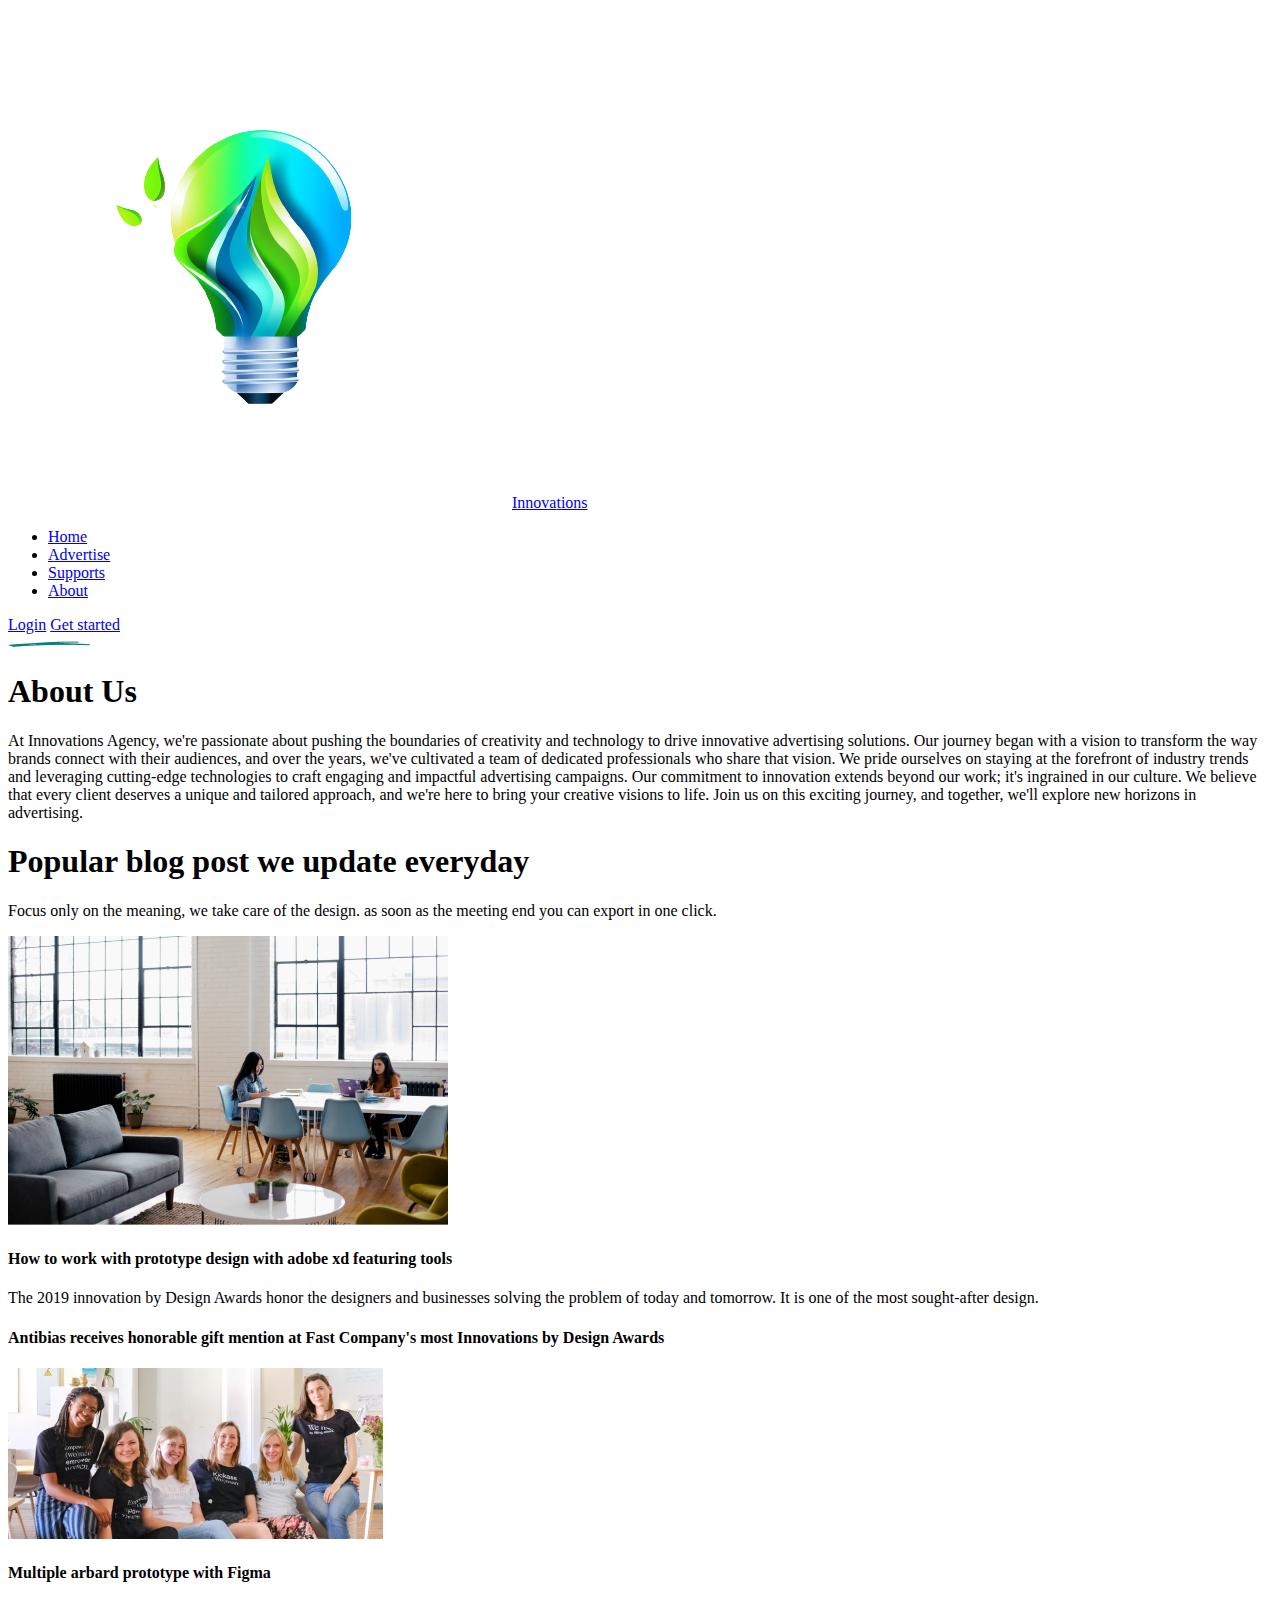
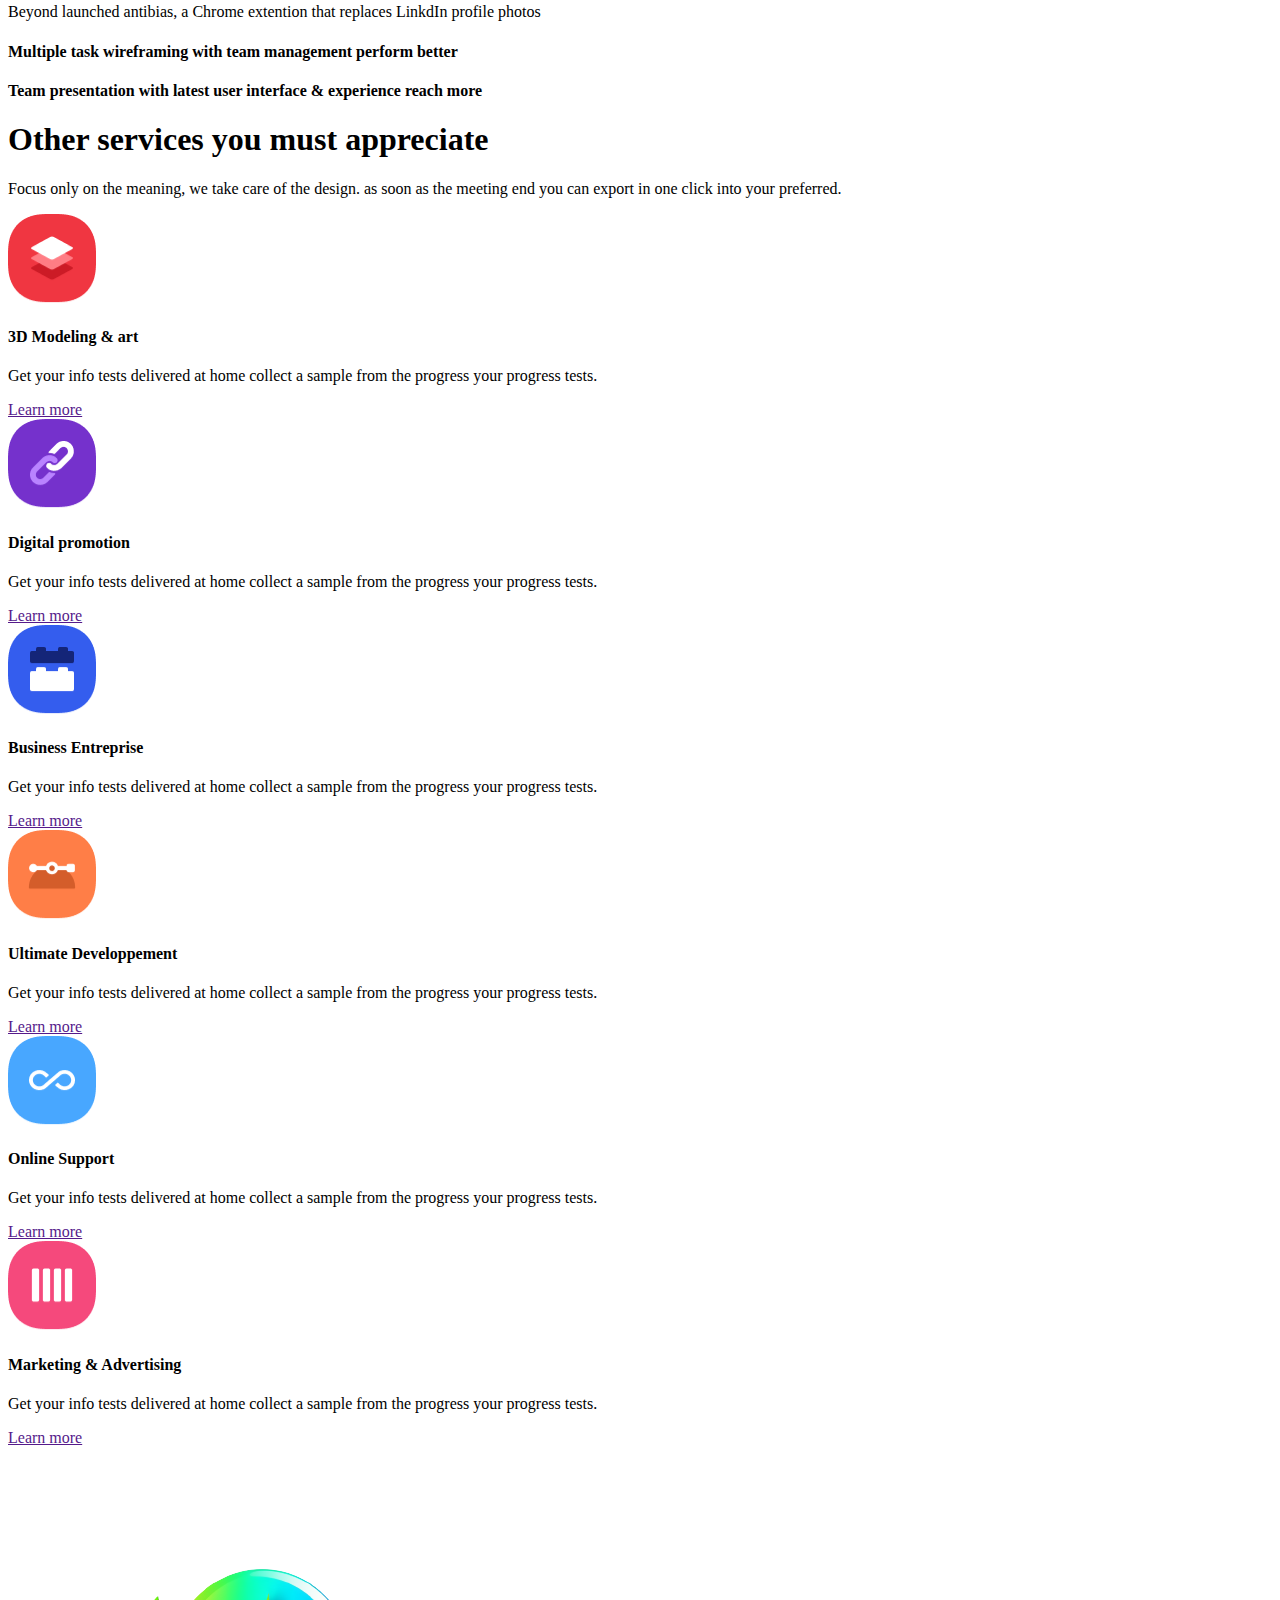
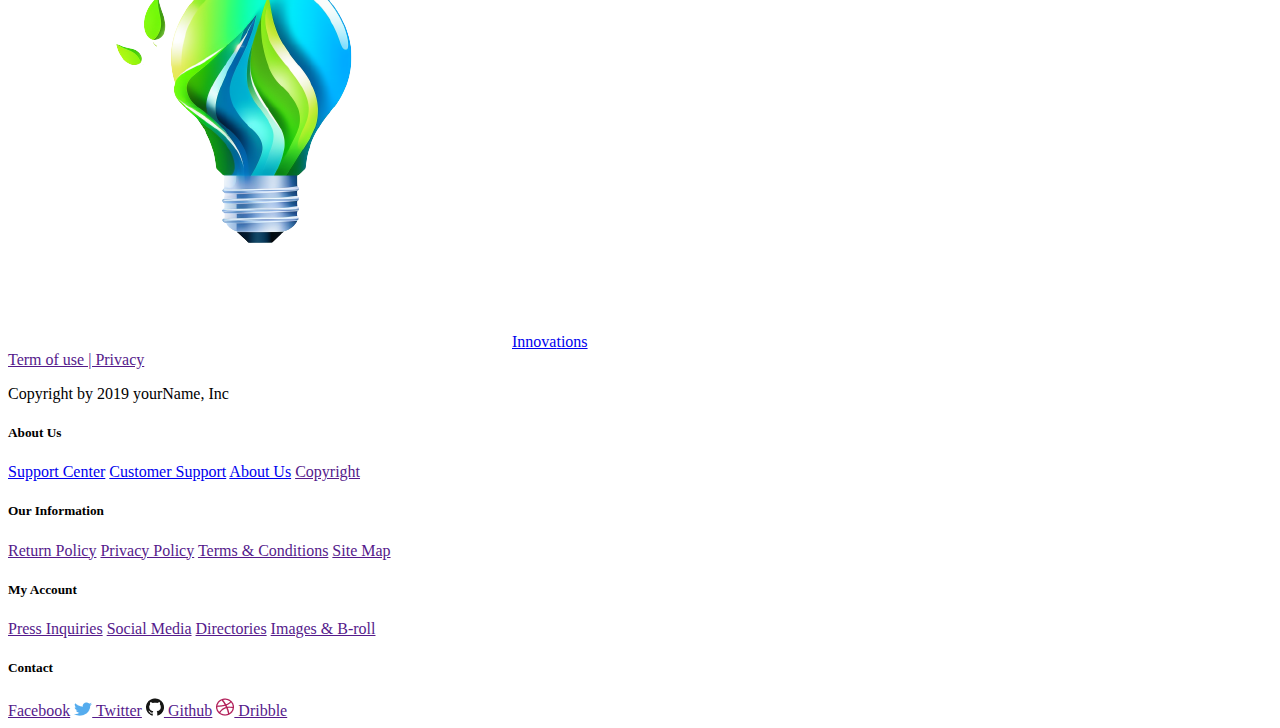
==== about.html @ 23d3bccb "sixth commit" ====
<!DOCTYPE html>
<html lang="en">

<head>
    <meta charset="UTF-8">
    <meta name="viewport" content="width=device-width, initial-scale=1.0">
    <title>About</title>
    <link rel="stylesheet" type="text/css" href="css/aboutstyle.css">
    <link rel="stylesheet" href="https://cdnjs.cloudflare.com/ajax/libs/font-awesome/6.4.2/css/all.min.css"
        integrity="sha512-z3gLpd7yknf1YoNbCzqRKc4qyor8gaKU1qmn+CShxbuBusANI9QpRohGBreCFkKxLhei6S9CQXFEbbKuqLg0DA=="
        crossorigin="anonymous" referrerpolicy="no-referrer">

</head>

<body>
	<!--header-->
	<header>
		<div class="navlinks">
		<div class="sideLinksL">
			<img src="/img/innovationslogo.png" alt="" class="logopic">
			<a href="landing-page.html" class="logo">In<span class="logostyle">nova</span>tions</a>
			<!--<div class="bx bx-menu" id="menu-icon"></div>-->
		</div>
		<div class="centredLinks">
			<nav>
				<ul class="navbar">
					<li><a href="landing-page.html">Home</a></li>
					<li><a href="advertise.html">Advertise</a></li>
					<li><a href="supports.html">Supports</a></li>
					<li><a href="about.html">About</a></li>
				</ul>
			</nav>
		</div>
		<div class="sideLinksR">
			<a id="login" href="#">Login</a>
			<a id="started" href="#">Get started</a>
		</div>
	    </div>
		<div class="underline"><img src="/img/underline.png" alt=""></div>
	</header>

    <!--about section-->
    <section class="about" id="about">
        <div class="about-container">
            <h1>About <span>Us</span></h1>
            <p>At Innovations Agency, we're passionate about pushing the boundaries of creativity and technology
                to drive innovative advertising solutions. Our journey began with a vision to transform
                the way brands connect with their audiences,
                and over the years, we've cultivated a team of dedicated professionals who share that vision.
                We pride ourselves on staying at the forefront of industry trends
                and leveraging cutting-edge technologies to craft engaging and impactful advertising campaigns.
                Our commitment to innovation extends beyond our work; it's ingrained in our culture. We believe that
                every client
                deserves a unique and tailored approach, and we're here to bring your creative visions to life.
                Join us on this exciting journey, and together, we'll explore new horizons in advertising.</p>
        </div>
    </section>

    <!--popular blogs section-->
    <section class="blogs" id="blogs">
        <div class="top-blogs-container">
            <h1>Popular blog post we update everyday</h1>
            <p>Focus only on the meaning, we take care of the design. as soon as the meeting end you can export in one
                click.</p>
        </div>
        <div class="bottom-blogs-container">
            <div class="leftcontainer">
                <img src="/img/leftpic.png" alt="">
                <h4>How to work with prototype design with adobe xd featuring tools</h4>
                <p>The 2019 innovation by Design Awards honor the designers and businesses solving the problem of today
                    and tomorrow.
                    It is one of the most sought-after design.</p>
            </div>
            <div class="middlecontainer">
                <h4 id="backcolor">Antibias receives honorable gift mention at Fast Company's most Innovations by Design
                    Awards</h4>
                <img src="/img/middlepic.png" alt="">
                <h4>Multiple arbard prototype with Figma</h4>
                <p>Beyond launched antibias, a Chrome extention that replaces LinkdIn profile photos</p>
            </div>
            <div class="rightcontainer">
                <div class="topblog">
                    <h4>Multiple task wireframing with team management perform better</h4>
                </div>
                <div class="bottomblog">
                    <h4>Team presentation with latest user interface & experience reach more</h4>
                </div>
            </div>
        </div>
    </section>

    <!--other services section-->
    <section class="services" id="services">
        <div class="top-service-container">
            <h1>Other services you must appreciate</h1>
            <p>Focus only on the meaning, we take care of the design. as soon as the meeting end you can export in one
                click into your preferred.</p>
        </div>
        <div class="bottom-service-container">
            <div class="topservices">
                <div class="leftservice">
                    <div><img src="/img/topleftpic.png" alt=""></div>
                    <div class="infoservice">
                    <h4>3D Modeling & art</h4>
                    <p>Get your info tests delivered at home collect a sample from the progress your progress tests.</p>
                    <a href="">Learn more</a>
                </div>
                </div>
                <div class="middleservice">
                    <div><img src="/img/topmiddlepic.png" alt=""></div>
                    <div class="infoservice">
                    <h4>Digital promotion</h4>
                    <p>Get your info tests delivered at home collect a sample from the progress your progress tests.</p>
                    <a href="">Learn more</a>
                </div>
                </div>
                <div class="rightservice">
                    <div><img src="/img/toprightpic.png" alt=""></div>
                    <div class="infoservice">
                    <h4>Business Entreprise</h4>
                    <p>Get your info tests delivered at home collect a sample from the progress your progress tests.</p>
                    <a href="">Learn more</a>
                </div>
                </div>
            </div>
            <div class="bottomservices">
                <div class="leftservice">
                    <div><img src="/img/bottomleftpic.png" alt=""></div>
                    <div class="infoservice">
                    <h4>Ultimate Developpement</h4>
                    <p>Get your info tests delivered at home collect a sample from the progress your progress tests.</p>
                    <a href="">Learn more</a>
                </div>
                </div>
                <div class="middleservice">
                    <div><img src="/img/bottomiddlepic.png" alt=""></div>
                    <div class="infoservice">
                    <h4>Online Support</h4>
                    <p>Get your info tests delivered at home collect a sample from the progress your progress tests.</p>
                    <a href="">Learn more</a>
                </div>
                </div>
                <div class="rightservice">
                    <div><img src="/img/bottomrightpic.png" alt=""></div>
                    <div class="infoservice">
                    <h4>Marketing & Advertising</h4>
                    <p>Get your info tests delivered at home collect a sample from the progress your progress tests.</p>
                    <a href="">Learn more</a>
                </div>
                </div>
            </div>
        </div>
    </section>

	<!--footer-->
	<section class="footer">
		<div class="footertext">
			<div class="section">
				<div class="footerlogo">
					<img src="/img/innovationslogo.png" alt="" class="logopic">
					<a href="#" class="logo">In<span class="logostyle">nova</span>tions</a>
				</div>
				<div class="logoinfo">
					<a href="">Term of use | Privacy</a>
					<p>Copyright by 2019 yourName, Inc</p>
				</div>
			</div>
			<div class="section">
				<div class="columnsection">
					<h5>About Us</h5>
					<a href="supports.html">Support Center</a>
					<a href="supports.html">Customer Support</a>
					<a href="about.html">About Us</a>
					<a href="">Copyright</a>
				</div>
			</div>
			<div class="section">
				<div class="columnsection">
					<h5>Our Information</h5>
					<a href="">Return Policy</a>
					<a href="">Privacy Policy</a>
					<a href="">Terms & Conditions</a>
					<a href="">Site Map</a>
				</div>
			</div>
			<div class="section">
				<div class="columnsection">
					<h5>My Account</h5>
					<a href="">Press Inquiries</a>
					<a href="">Social Media</a>
					<a href="">Directories</a>
					<a href="">Images & B-roll</a>
				</div>
			</div>
			
			<div class="section">
				<div class="columnsection">
					<h5>Contact</h5>
							<a href=""> <i class="fa-brands fa-facebook fa-lg medias" style="color: #3077f3;"></i> Facebook</a>
							<a href=""> <img class="medias"  src="/img/twitter.png" alt=""> Twitter</a>
							<a href=""> <img class="medias"  src="/img/github.png" alt=""> Github</a>
							<a href=""> <img class="medias" src="/img/dribble.png" alt=""> Dribble</a>
				</div>
			</div>
		</div>
	</section>

</body>

</html>
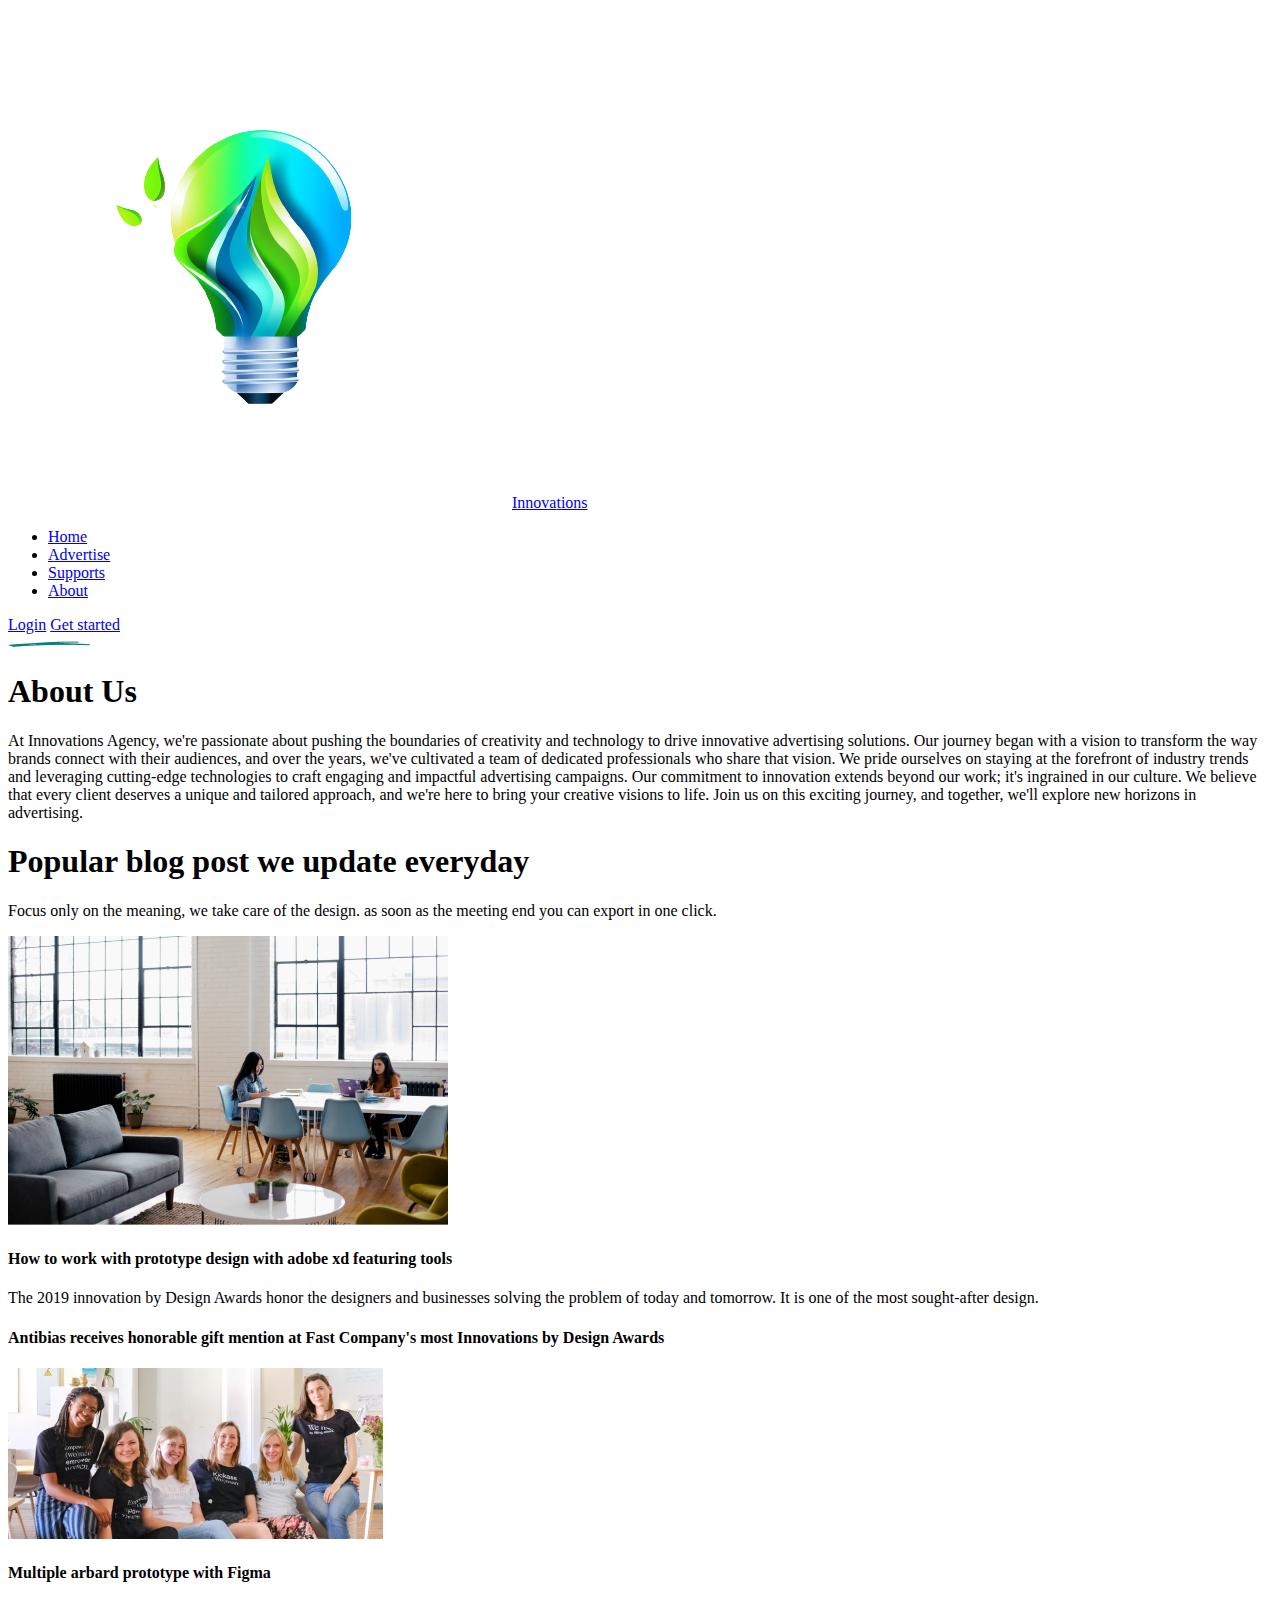
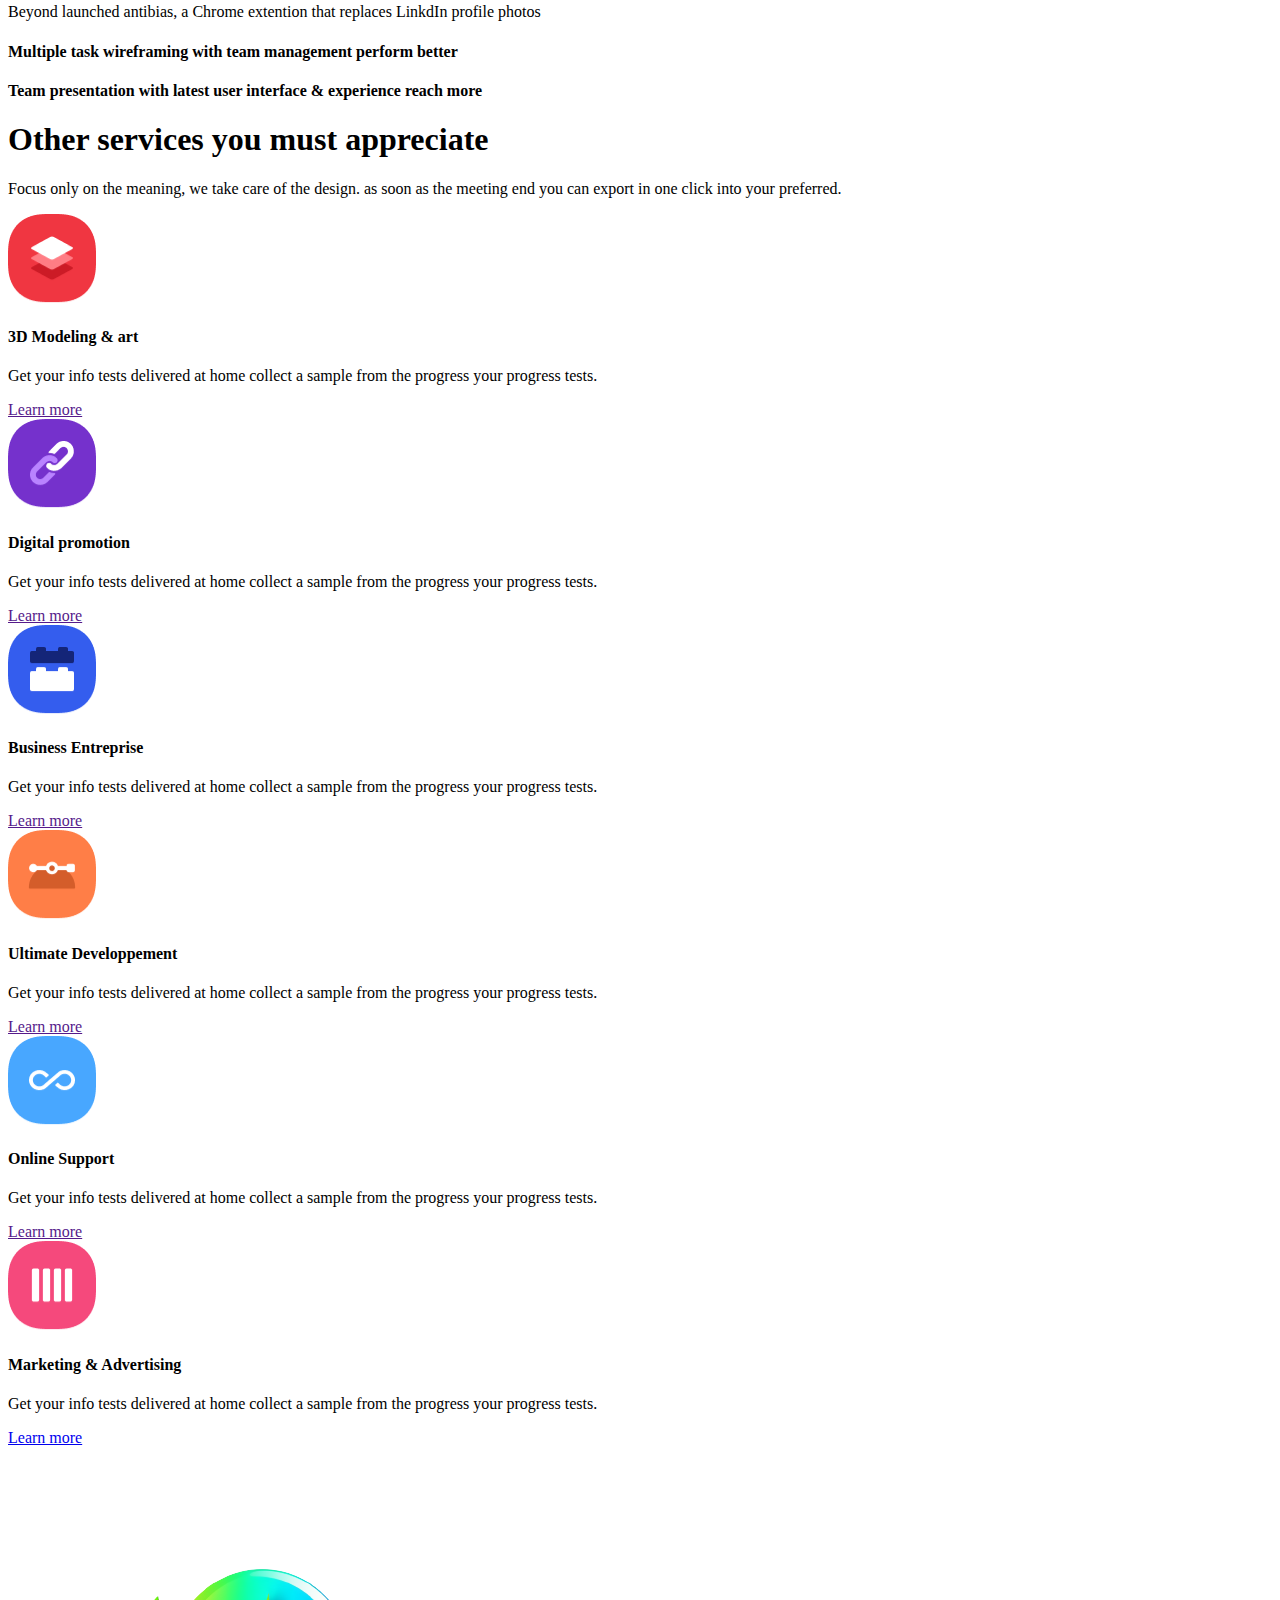
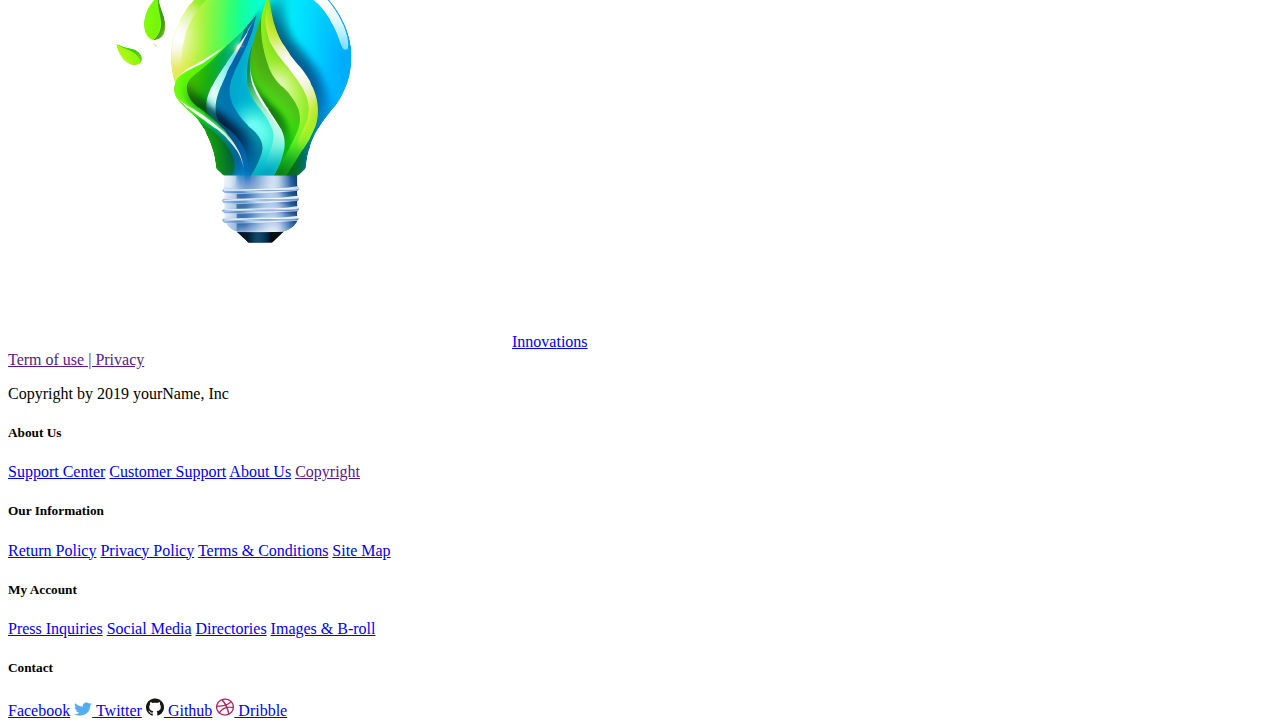
==== commit 8eb15eb8: "seventh commit" ====
--- a/about.html
+++ b/about.html
@@ -2,6 +2,7 @@
 <html lang="en">
 
 <head>
+    <meta name="description" content="brief 2 innovation">
     <meta charset="UTF-8">
     <meta name="viewport" content="width=device-width, initial-scale=1.0">
     <title>About</title>
@@ -24,7 +25,7 @@
 		<div class="centredLinks">
 			<nav>
 				<ul class="navbar">
-					<li><a href="landing-page.html">Home</a></li>
+					<li><a href="index.html">Home</a></li>
 					<li><a href="advertise.html">Advertise</a></li>
 					<li><a href="supports.html">Supports</a></li>
 					<li><a href="about.html">About</a></li>
@@ -145,7 +146,7 @@
                     <div class="infoservice">
                     <h4>Marketing & Advertising</h4>
                     <p>Get your info tests delivered at home collect a sample from the progress your progress tests.</p>
-                    <a href="">Learn more</a>
+                    <a href="#">Learn more</a>
                 </div>
                 </div>
             </div>
@@ -177,29 +178,29 @@
 			<div class="section">
 				<div class="columnsection">
 					<h5>Our Information</h5>
-					<a href="">Return Policy</a>
-					<a href="">Privacy Policy</a>
-					<a href="">Terms & Conditions</a>
-					<a href="">Site Map</a>
+					<a href="#">Return Policy</a>
+					<a href="#">Privacy Policy</a>
+					<a href="#">Terms & Conditions</a>
+					<a href="#">Site Map</a>
 				</div>
 			</div>
 			<div class="section">
 				<div class="columnsection">
 					<h5>My Account</h5>
-					<a href="">Press Inquiries</a>
-					<a href="">Social Media</a>
-					<a href="">Directories</a>
-					<a href="">Images & B-roll</a>
+					<a href="#">Press Inquiries</a>
+					<a href="#">Social Media</a>
+					<a href="#">Directories</a>
+					<a href="#">Images & B-roll</a>
 				</div>
 			</div>
 			
 			<div class="section">
 				<div class="columnsection">
 					<h5>Contact</h5>
-							<a href=""> <i class="fa-brands fa-facebook fa-lg medias" style="color: #3077f3;"></i> Facebook</a>
-							<a href=""> <img class="medias"  src="/img/twitter.png" alt=""> Twitter</a>
-							<a href=""> <img class="medias"  src="/img/github.png" alt=""> Github</a>
-							<a href=""> <img class="medias" src="/img/dribble.png" alt=""> Dribble</a>
+							<a href="#"> <i class="fa-brands fa-facebook fa-lg medias" style="color: #3077f3;"></i> Facebook</a>
+							<a href="#"> <img class="medias"  src="/img/twitter.png" alt=""> Twitter</a>
+							<a href="#"> <img class="medias"  src="/img/github.png" alt=""> Github</a>
+							<a href="#"> <img class="medias" src="/img/dribble.png" alt=""> Dribble</a>
 				</div>
 			</div>
 		</div>
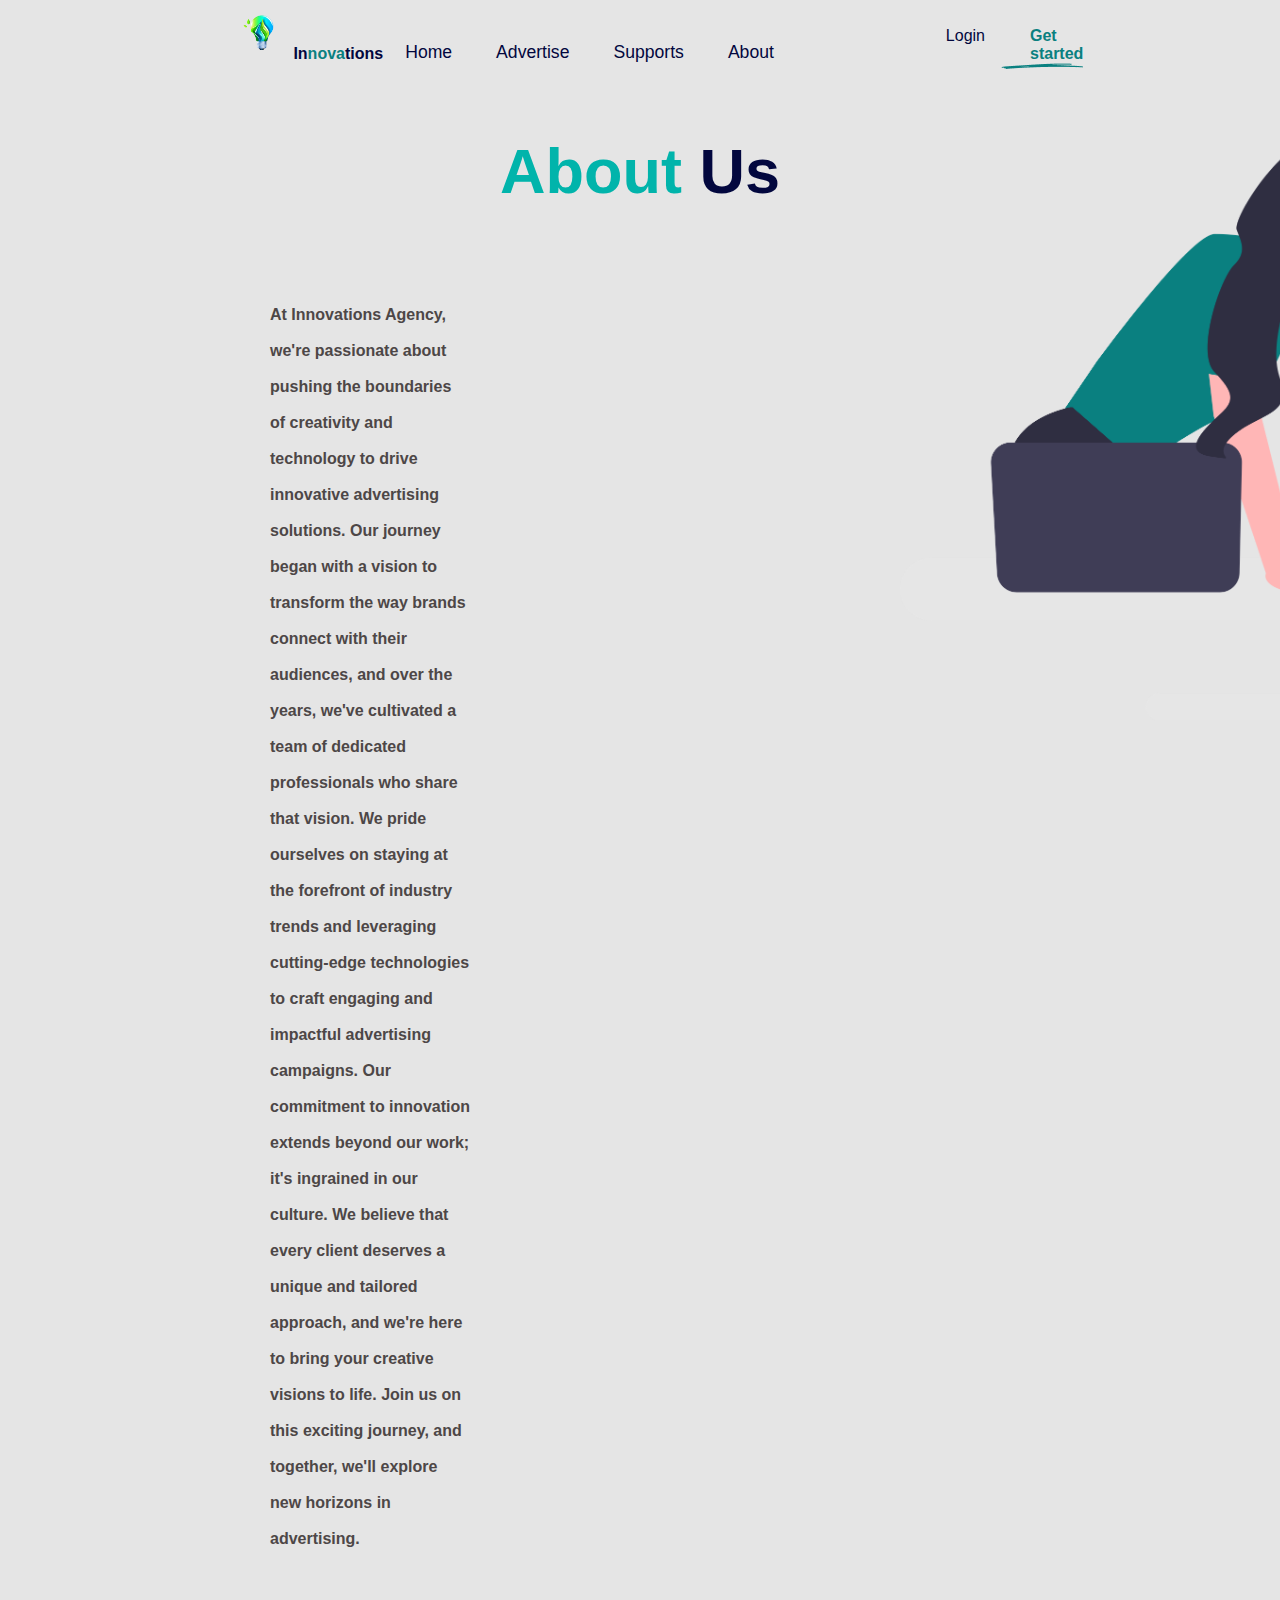
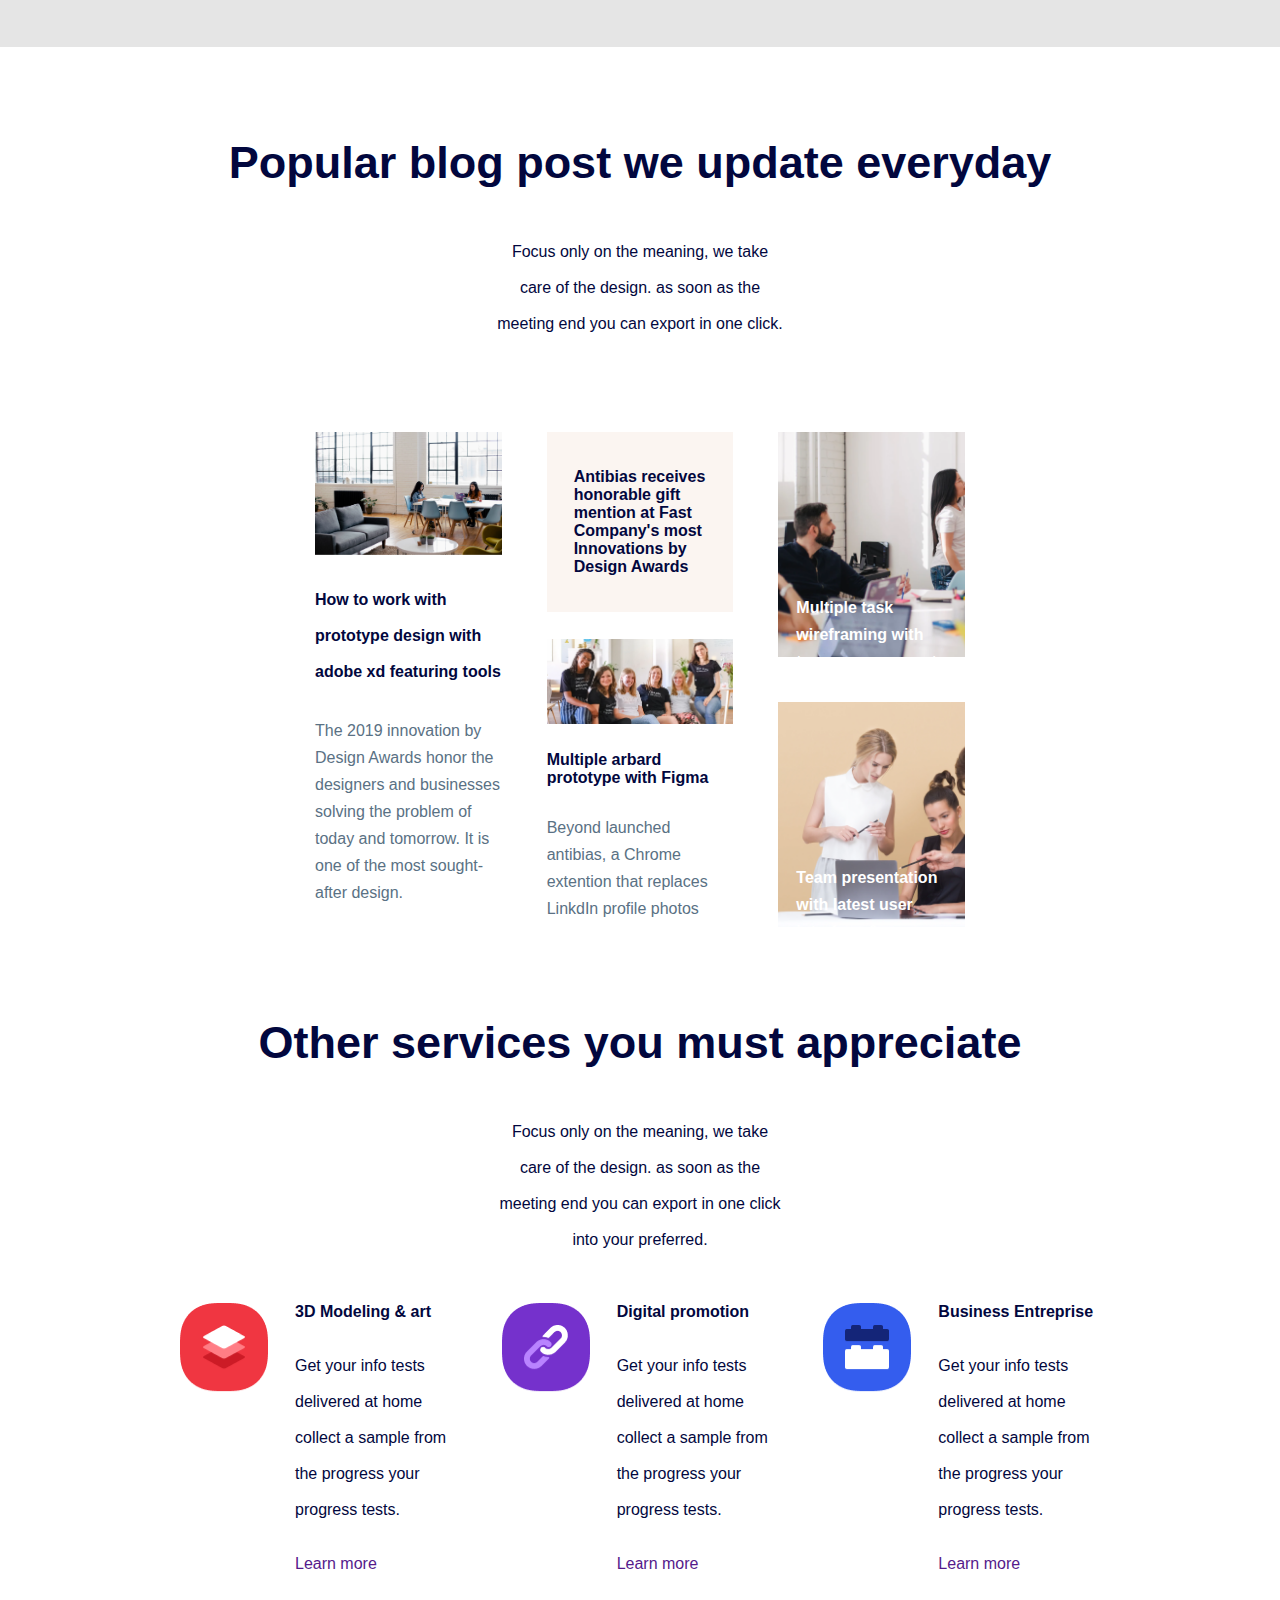
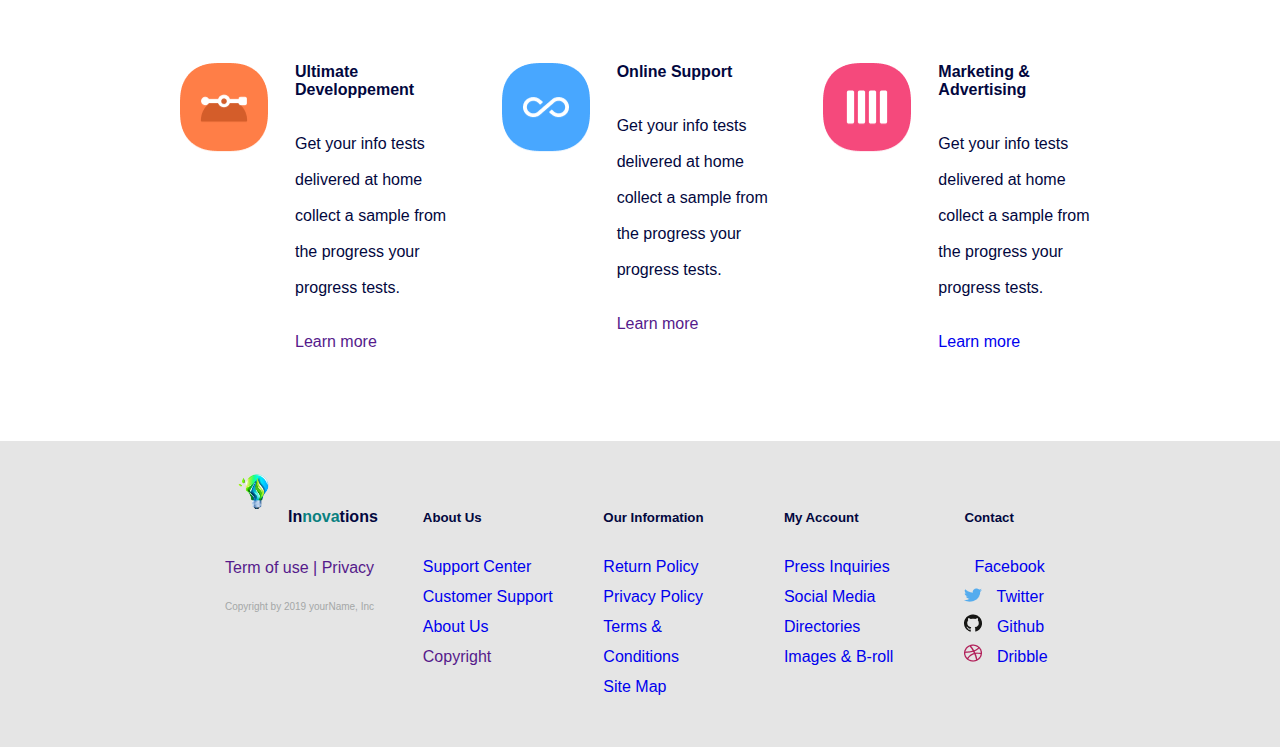
==== commit 6564c7e3: "final commit" ====
--- a/about.html
+++ b/about.html
@@ -6,7 +6,7 @@
     <meta charset="UTF-8">
     <meta name="viewport" content="width=device-width, initial-scale=1.0">
     <title>About</title>
-    <link rel="stylesheet" type="text/css" href="css/aboutstyle.css">
+    <link rel="stylesheet" type="text/css" href="./CSS/aboutstyle.css">
     <link rel="stylesheet" href="https://cdnjs.cloudflare.com/ajax/libs/font-awesome/6.4.2/css/all.min.css"
         integrity="sha512-z3gLpd7yknf1YoNbCzqRKc4qyor8gaKU1qmn+CShxbuBusANI9QpRohGBreCFkKxLhei6S9CQXFEbbKuqLg0DA=="
         crossorigin="anonymous" referrerpolicy="no-referrer">
@@ -18,7 +18,7 @@
 	<header>
 		<div class="navlinks">
 		<div class="sideLinksL">
-			<img src="/img/innovationslogo.png" alt="" class="logopic">
+			<img src="img/innovationslogo.png" alt="" class="logopic">
 			<a href="landing-page.html" class="logo">In<span class="logostyle">nova</span>tions</a>
 			<!--<div class="bx bx-menu" id="menu-icon"></div>-->
 		</div>
@@ -37,7 +37,7 @@
 			<a id="started" href="#">Get started</a>
 		</div>
 	    </div>
-		<div class="underline"><img src="/img/underline.png" alt=""></div>
+		<div class="underline"><img src="img/underline.png" alt=""></div>
 	</header>
 
     <!--about section-->
@@ -66,7 +66,7 @@
         </div>
         <div class="bottom-blogs-container">
             <div class="leftcontainer">
-                <img src="/img/leftpic.png" alt="">
+                <img src="img/leftpic.png" alt="">
                 <h4>How to work with prototype design with adobe xd featuring tools</h4>
                 <p>The 2019 innovation by Design Awards honor the designers and businesses solving the problem of today
                     and tomorrow.
@@ -75,7 +75,7 @@
             <div class="middlecontainer">
                 <h4 id="backcolor">Antibias receives honorable gift mention at Fast Company's most Innovations by Design
                     Awards</h4>
-                <img src="/img/middlepic.png" alt="">
+                <img src="img/middlepic.png" alt="">
                 <h4>Multiple arbard prototype with Figma</h4>
                 <p>Beyond launched antibias, a Chrome extention that replaces LinkdIn profile photos</p>
             </div>
@@ -100,7 +100,7 @@
         <div class="bottom-service-container">
             <div class="topservices">
                 <div class="leftservice">
-                    <div><img src="/img/topleftpic.png" alt=""></div>
+                    <div><img src="img/topleftpic.png" alt=""></div>
                     <div class="infoservice">
                     <h4>3D Modeling & art</h4>
                     <p>Get your info tests delivered at home collect a sample from the progress your progress tests.</p>
@@ -108,7 +108,7 @@
                 </div>
                 </div>
                 <div class="middleservice">
-                    <div><img src="/img/topmiddlepic.png" alt=""></div>
+                    <div><img src="img/topmiddlepic.png" alt=""></div>
                     <div class="infoservice">
                     <h4>Digital promotion</h4>
                     <p>Get your info tests delivered at home collect a sample from the progress your progress tests.</p>
@@ -116,7 +116,7 @@
                 </div>
                 </div>
                 <div class="rightservice">
-                    <div><img src="/img/toprightpic.png" alt=""></div>
+                    <div><img src="img/toprightpic.png" alt=""></div>
                     <div class="infoservice">
                     <h4>Business Entreprise</h4>
                     <p>Get your info tests delivered at home collect a sample from the progress your progress tests.</p>
@@ -126,7 +126,7 @@
             </div>
             <div class="bottomservices">
                 <div class="leftservice">
-                    <div><img src="/img/bottomleftpic.png" alt=""></div>
+                    <div><img src="img/bottomleftpic.png" alt=""></div>
                     <div class="infoservice">
                     <h4>Ultimate Developpement</h4>
                     <p>Get your info tests delivered at home collect a sample from the progress your progress tests.</p>
@@ -134,7 +134,7 @@
                 </div>
                 </div>
                 <div class="middleservice">
-                    <div><img src="/img/bottomiddlepic.png" alt=""></div>
+                    <div><img src="img/bottomiddlepic.png" alt=""></div>
                     <div class="infoservice">
                     <h4>Online Support</h4>
                     <p>Get your info tests delivered at home collect a sample from the progress your progress tests.</p>
@@ -142,7 +142,7 @@
                 </div>
                 </div>
                 <div class="rightservice">
-                    <div><img src="/img/bottomrightpic.png" alt=""></div>
+                    <div><img src="img/bottomrightpic.png" alt=""></div>
                     <div class="infoservice">
                     <h4>Marketing & Advertising</h4>
                     <p>Get your info tests delivered at home collect a sample from the progress your progress tests.</p>
@@ -158,7 +158,7 @@
 		<div class="footertext">
 			<div class="section">
 				<div class="footerlogo">
-					<img src="/img/innovationslogo.png" alt="" class="logopic">
+					<img src="img/innovationslogo.png" alt="" class="logopic">
 					<a href="#" class="logo">In<span class="logostyle">nova</span>tions</a>
 				</div>
 				<div class="logoinfo">
@@ -198,9 +198,9 @@
 				<div class="columnsection">
 					<h5>Contact</h5>
 							<a href="#"> <i class="fa-brands fa-facebook fa-lg medias" style="color: #3077f3;"></i> Facebook</a>
-							<a href="#"> <img class="medias"  src="/img/twitter.png" alt=""> Twitter</a>
-							<a href="#"> <img class="medias"  src="/img/github.png" alt=""> Github</a>
-							<a href="#"> <img class="medias" src="/img/dribble.png" alt=""> Dribble</a>
+							<a href="#"> <img class="medias"  src="img/twitter.png" alt=""> Twitter</a>
+							<a href="#"> <img class="medias"  src="img/github.png" alt=""> Github</a>
+							<a href="#"> <img class="medias" src="img/dribble.png" alt=""> Dribble</a>
 				</div>
 			</div>
 		</div>
--- a/CSS/aboutstyle.css
+++ b/CSS/aboutstyle.css
@@ -0,0 +1,331 @@
+*{
+	padding: 0;
+	margin: 0;
+	box-sizing: border-box;
+	font-family: 'Poppins', sans-serif ;
+	text-decoration: none;
+	list-style: none;
+	scroll-behavior: smooth;
+}
+:root{
+	--bg-color: #e5e5e5;
+	--text-color: #02073E;
+	--second-color: #5a7184;
+	--main-color: #6e54fa;
+	--big-font: 6rem;
+	--h2-font: 3rem;
+	--p-font: 1.1rem;
+}
+body{
+	background: var(--bg-color);
+	color: var(--text-color);
+}
+
+header{
+	position: fixed;
+	top: 0;
+	right: 0;
+	width: 100%;
+	z-index: 1000;
+	/*display: flex;
+	align-items: center;
+	justify-content: space-between;*/
+	display: flex;
+	flex-direction: column;
+	justify-content: flex-end;
+	padding: 0px 18%;
+	transition: ease .40s;
+	flex-wrap: wrap;
+	background-color: var(--bg-color);
+}
+.navlinks{
+	display: flex;
+	justify-content: space-between;
+	align-items: end;
+}
+.underline{
+	display: flex;
+    justify-content: end;
+	padding-bottom: 3vh;
+}
+
+#login{
+    color:  var(--text-color);
+}
+
+.navbar{
+	display: flex;
+}
+
+.navbar a{
+	color:  var(--text-color);
+	font-size: var(--p-font);
+	font-weight: 500;
+	padding: 10px 22px;
+	border-radius: 4px;
+	transition: ease .40s;
+}
+#login{
+    color:  var(--text-color);
+}
+#started{
+	font-weight: bold;
+	color: #0A8080;
+}
+
+.navbar a:hover{
+	background: var(--bg-color);
+	color: var(--text-color);
+	box-shadow: 5px 10px 30px rgb(85 85 85 / 20%);
+	border-radius: 4px;
+}
+
+.sideLinksR{
+    display: flex;
+	gap: 5vh;
+}
+
+.centredLinks{
+	padding-right: 150px;
+}
+
+.about-container{
+	background-image: url('../img/aboutbckg.png.png');
+	background-size: contain;
+	background-repeat: no-repeat;
+	background-position: 100vh 15vh;
+	padding-top: 15vh;
+	padding-bottom: 10vh;
+}
+.about-container h1{
+	font-weight: bold;
+	font-size: 7vh;
+	color: #01B4AB;
+	padding-bottom: 10vh;
+	text-align: center;
+}
+span{
+	color: var(--text-color);
+}
+.about-container p{
+	font-weight: bold;
+	padding-left: 55vh;
+	padding-right: 55vh;
+	line-height: 4vh;
+	text-align: left;
+	color: rgb(77, 71, 71);
+	padding-right: 90vh;
+	padding-left: 30vh;
+}
+.blogs{
+	padding-top: 10vh;
+	background-color: white;
+	padding-bottom: 10vh;
+	display: flex;
+	flex-direction: column;
+	align-items: center;
+}
+.top-blogs-container{
+	display: flex;
+	flex-direction: column;
+	align-items: center;
+	padding-bottom: 10vh;
+}
+.top-blogs-container h1{
+	padding-bottom: 5vh;
+	font-size: 5vh;
+}
+.top-blogs-container p{
+	padding-left: 55vh;
+	padding-right: 55vh;
+	text-align: center;
+	line-height: 4vh;
+}
+.topblog{
+	background-image: url('../img/rightopic.png');
+	background-repeat: no-repeat;
+	background-size: cover;
+	height: 25vh;
+}
+.topblog h4{
+	color: white;
+	padding-top: 18vh;
+	padding-left: 2vh;
+	padding-right: 2vh;
+	line-height: 3vh;
+}
+.bottomblog{
+	background-image: url('../img/rightbottompic.png');
+	background-size:cover;
+	background-repeat: no-repeat;
+	height: 25vh;
+}
+.bottomblog h4{
+	color: white;
+	padding-top: 18vh;
+	padding-left: 2vh;
+	padding-right: 2vh;
+	line-height: 3vh;
+}
+.bottom-blogs-container{
+	display: flex;
+	align-items: flex-start;
+	padding-left: 35vh;
+	padding-right: 35vh;
+	gap: 5vh;
+}
+.leftcontainer{
+	width: 30%;
+	display: flex;
+	flex-direction: column;
+	align-items: center;
+	gap: 3vh;
+}
+.leftcontainer h4{
+	line-height: 4vh;
+}
+.leftcontainer p{
+	line-height: 3vh;
+	color: #5a7184;
+}
+.leftcontainer img{
+	width: 100%;
+}
+.middlecontainer{
+	width: 30%;
+	display: flex;
+	flex-direction: column;
+	align-items: center;
+	gap: 3vh;
+}
+#backcolor{
+	background-color: #FBF5F1;
+	padding: 4vh 3vh;
+}
+.middlecontainer p{
+	line-height: 3vh;
+	color: #5a7184;
+}
+.middlecontainer img{
+	width: 100%;
+}
+.rightcontainer{
+	width: 30%;
+	height: 100%;
+	display: flex;
+	flex-direction: column;
+	gap: 5vh;
+}
+.services{
+	background-color: white;
+	padding-bottom: 10vh;
+}
+.top-service-container{
+	display: flex;
+	flex-direction: column;
+	align-items: center;
+	padding-bottom: 5vh;
+}
+.top-service-container h1{
+	padding-bottom: 5vh;
+	font-size: 5vh;
+}
+.top-service-container p{
+	padding-left: 55vh;
+	padding-right: 55vh;
+	text-align: center;
+	line-height: 4vh;
+}
+.topservices{
+	display: flex;
+	gap: 5vh;
+}
+.bottomservices{
+	display: flex;
+	gap: 5vh;
+}
+
+.bottom-service-container{
+	padding-left: 20vh;
+	padding-right: 20vh;
+	display: flex;
+	flex-direction: column;
+	gap: 10vh;
+
+}
+
+.leftservice{
+	display: flex;
+	gap: 3vh;
+}
+.middleservice{
+	display: flex;
+	gap: 3vh;
+}
+.rightservice{
+	display: flex;
+	gap: 3vh;
+}
+.infoservice h4{
+    padding-bottom: 3vh;
+}
+.infoservice p{
+	line-height: 4vh;
+    padding-bottom: 3vh;
+}
+
+.section{
+	width: 30vh;
+}
+
+.footertext{
+	display: flex;
+	justify-content: center;
+	gap: 5vh;
+	padding-left: 25vh;
+	padding-right: 20vh;
+	align-items: baseline;
+	padding-top: 2vh;
+	padding-bottom: 5vh;
+}
+.columnsection{
+	display: flex;
+	flex-direction: column;
+}
+.columnsection a{
+	line-height: 30px;
+}
+.columnsection h5{
+	padding-bottom: 3vh;
+}
+
+.medias{
+	padding-right: 10px;
+}
+.sideLinksL{
+	display: flex;
+	align-items: flex-end;
+}
+.logopic{
+	height: 7vh;
+}
+.logo{
+	font-weight: bold;
+	color: var(--text-color);
+}
+.logostyle{
+	color: #0A8080;
+}
+.footerlogo{
+	display: flex;
+	align-items: baseline;
+	padding-bottom: 3vh;
+}
+.logoinfo a{
+	line-height: 30px;
+}
+.logoinfo p{
+	color: rgb(164, 167, 167);
+	font-size: 10px;
+	padding-top: 2vh;
+}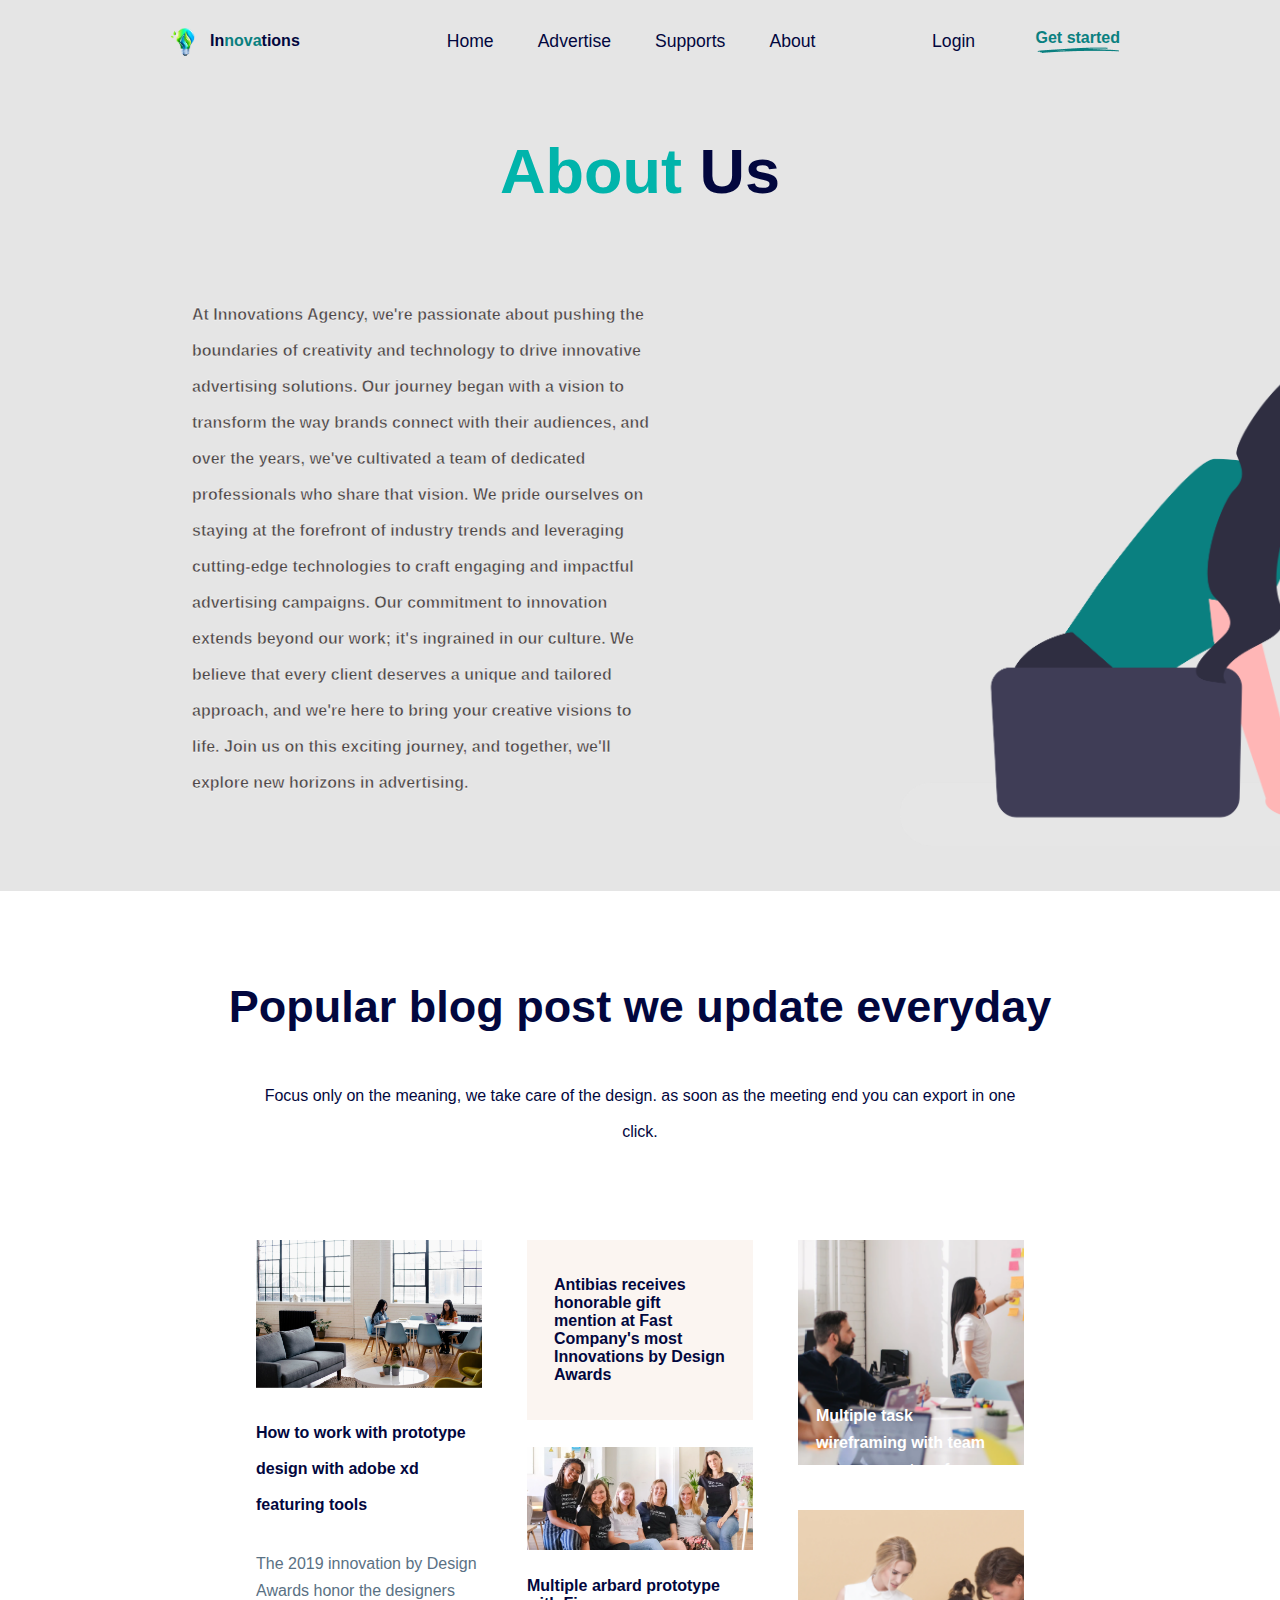
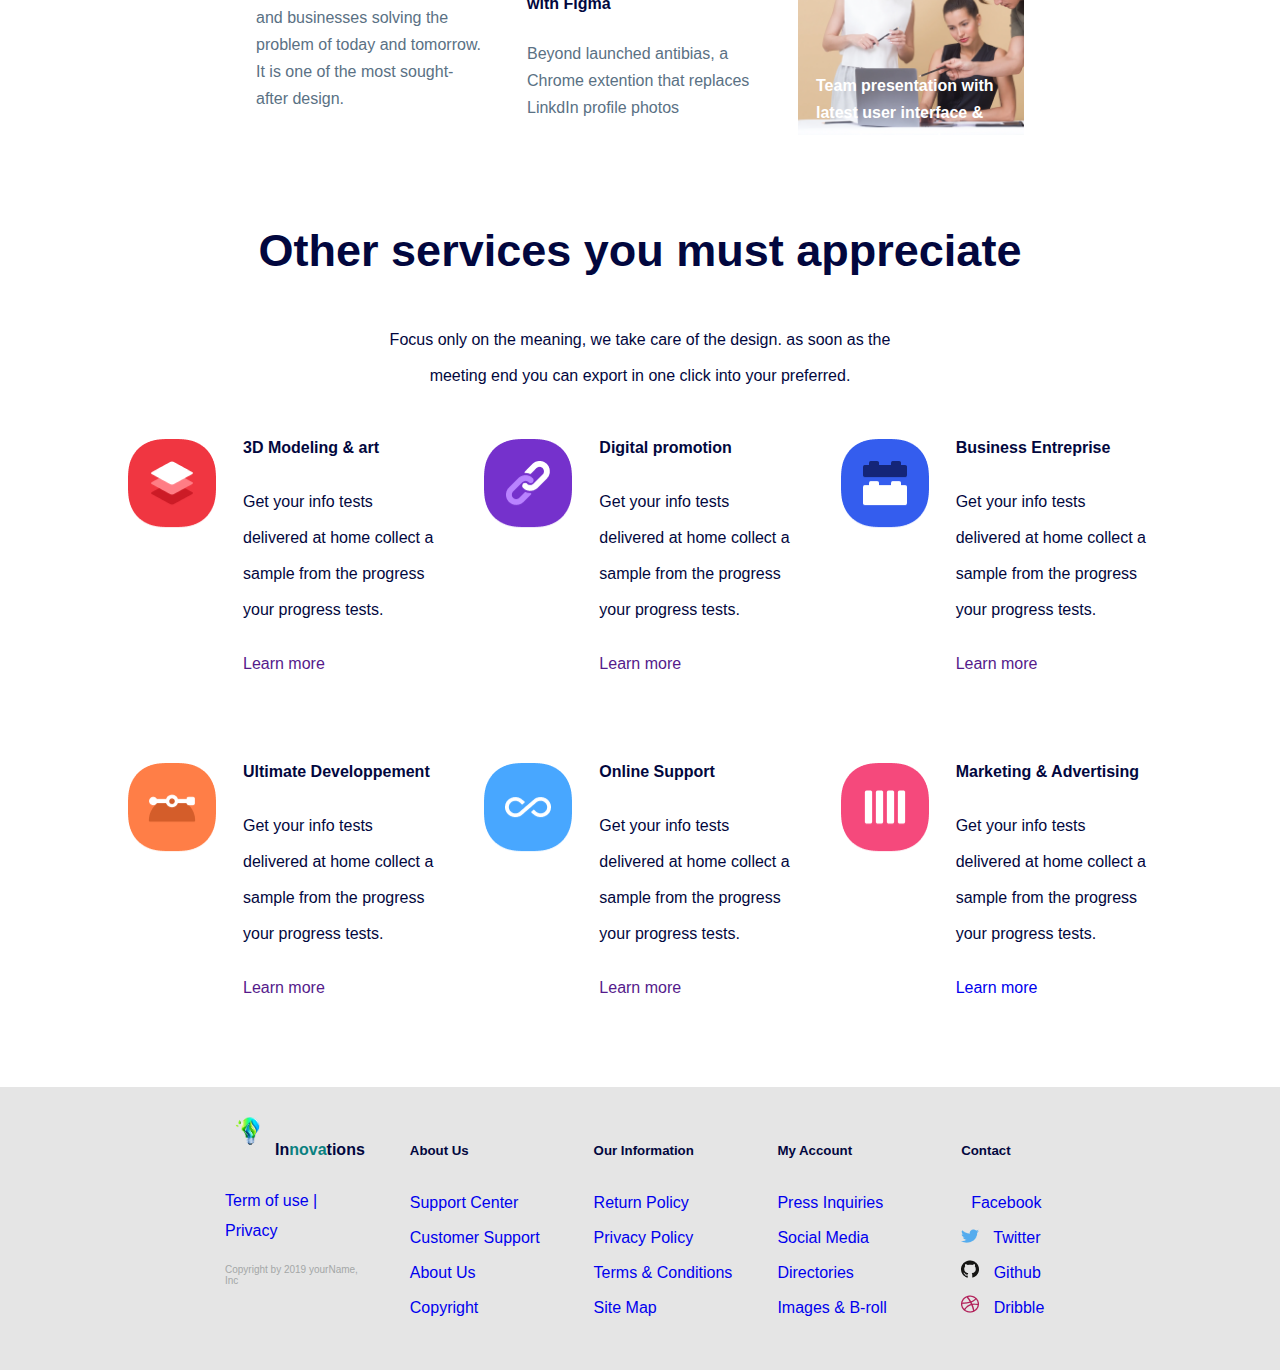
==== commit 6fb6973c: "Rendre mon site web responsive et integration du javascript" ====
--- a/about.html
+++ b/about.html
@@ -6,7 +6,7 @@
     <meta charset="UTF-8">
     <meta name="viewport" content="width=device-width, initial-scale=1.0">
     <title>About</title>
-    <link rel="stylesheet" type="text/css" href="./CSS/aboutstyle.css">
+    <link rel="stylesheet" type="text/css" href="CSS/aboutstyle.css">
     <link rel="stylesheet" href="https://cdnjs.cloudflare.com/ajax/libs/font-awesome/6.4.2/css/all.min.css"
         integrity="sha512-z3gLpd7yknf1YoNbCzqRKc4qyor8gaKU1qmn+CShxbuBusANI9QpRohGBreCFkKxLhei6S9CQXFEbbKuqLg0DA=="
         crossorigin="anonymous" referrerpolicy="no-referrer">
@@ -15,30 +15,42 @@
 
 <body>
 	<!--header-->
-	<header>
+    <header>
 		<div class="navlinks">
-		<div class="sideLinksL">
-			<img src="img/innovationslogo.png" alt="" class="logopic">
-			<a href="landing-page.html" class="logo">In<span class="logostyle">nova</span>tions</a>
-			<!--<div class="bx bx-menu" id="menu-icon"></div>-->
+			<div class="menu-icon" id="menu-icon">
+				&#9776;
+			</div>
+			<div class="sideLinksL">
+				<img src="img/innovationslogo.png" alt="LOGO" class="logopic">
+				<div class="logo-name">
+					<a href="landing-page.html" class="logo">In<span class="logostyle">nova</span>tions</a>
+				</div>
+				<!--<div class="bx bx-menu" id="menu-icon"></div>-->
+			</div>
+			<div class="centredLinks">
+				<nav>
+					<ul class="navbar">
+						<li><a href="index.html">Home</a></li>
+						<li><a href="advertise.html">Advertise</a></li>
+						<li><a href="supports.html">Supports</a></li>
+						<li><a href="about.html">About</a></li>
+					</ul>
+				</nav>
+			</div>
+			<div class="sideLinksR">
+				<a id="login" href="#">Login</a>
+				<div class="underline">
+					<div>
+						<a id="started" href="#">Get started</a>
+					</div>
+					<div>
+						<img src="img/underline.png" alt="">
+					</div>
+				</div>
+			</div>
 		</div>
-		<div class="centredLinks">
-			<nav>
-				<ul class="navbar">
-					<li><a href="index.html">Home</a></li>
-					<li><a href="advertise.html">Advertise</a></li>
-					<li><a href="supports.html">Supports</a></li>
-					<li><a href="about.html">About</a></li>
-				</ul>
-			</nav>
-		</div>
-		<div class="sideLinksR">
-			<a id="login" href="#">Login</a>
-			<a id="started" href="#">Get started</a>
-		</div>
-	    </div>
-		<div class="underline"><img src="img/underline.png" alt=""></div>
 	</header>
+
 
     <!--about section-->
     <section class="about" id="about">
@@ -88,7 +100,7 @@
                 </div>
             </div>
         </div>
-    </section>
+    </section> 
 
     <!--other services section-->
     <section class="services" id="services">
@@ -151,18 +163,18 @@
                 </div>
             </div>
         </div>
-    </section>
+    </section> 
 
 	<!--footer-->
 	<section class="footer">
 		<div class="footertext">
-			<div class="section">
+			<div class="section footerlogosection">
 				<div class="footerlogo">
 					<img src="img/innovationslogo.png" alt="" class="logopic">
-					<a href="#" class="logo">In<span class="logostyle">nova</span>tions</a>
+					<a href="landing-page.html" class="logo">In<span class="logostyle">nova</span>tions</a>
 				</div>
 				<div class="logoinfo">
-					<a href="">Term of use | Privacy</a>
+					<a href="#">Term of use | Privacy</a>
 					<p>Copyright by 2019 yourName, Inc</p>
 				</div>
 			</div>
@@ -172,7 +184,7 @@
 					<a href="supports.html">Support Center</a>
 					<a href="supports.html">Customer Support</a>
 					<a href="about.html">About Us</a>
-					<a href="">Copyright</a>
+					<a href="#">Copyright</a>
 				</div>
 			</div>
 			<div class="section">
@@ -193,18 +205,19 @@
 					<a href="#">Images & B-roll</a>
 				</div>
 			</div>
-			
+
 			<div class="section">
 				<div class="columnsection">
 					<h5>Contact</h5>
-							<a href="#"> <i class="fa-brands fa-facebook fa-lg medias" style="color: #3077f3;"></i> Facebook</a>
-							<a href="#"> <img class="medias"  src="img/twitter.png" alt=""> Twitter</a>
-							<a href="#"> <img class="medias"  src="img/github.png" alt=""> Github</a>
-							<a href="#"> <img class="medias" src="img/dribble.png" alt=""> Dribble</a>
+					<a href="#"> <i class="fa-brands fa-facebook fa-lg medias" style="color: #3077f3;"></i> Facebook</a>
+					<a href="#"> <img class="medias" src="img/twitter.png" alt=""> Twitter</a>
+					<a href="#"> <img class="medias" src="img/github.png" alt=""> Github</a>
+					<a href="#"> <img class="medias" src="img/dribble.png" alt=""> Dribble</a>
 				</div>
 			</div>
 		</div>
-	</section>
+	</section> 
+    <script src="JS/about.js"></script>
 
 </body>
 
--- a/CSS/aboutstyle.css
+++ b/CSS/aboutstyle.css
@@ -21,10 +21,10 @@
 	color: var(--text-color);
 }
 
-header{
+/***********header*********/
+header {
 	position: fixed;
 	top: 0;
-	right: 0;
 	width: 100%;
 	z-index: 1000;
 	/*display: flex;
@@ -33,67 +33,99 @@
 	display: flex;
 	flex-direction: column;
 	justify-content: flex-end;
-	padding: 0px 18%;
 	transition: ease .40s;
 	flex-wrap: wrap;
 	background-color: var(--bg-color);
+	padding: 1rem 10rem;
+}
+
+.logopic {
+	width: 50px;
+	height: 50px;
+}
+
+.logo {
+	font-weight: bold;
+	color: var(--text-color);
+}
+
+.hiddenlabel {
+	display: none;
 }
 .navlinks{
 	display: flex;
 	justify-content: space-between;
-	align-items: end;
-}
+}
+
+.navlinks div {
+	display: flex;
+	align-items: center;
+}
+
+.navlinks .menu-icon,
+.navlinks .closeMenu {
+	display: none;
+}
+.logo-name {
+	display: flex;
+	align-content: center;
+}
+
+.sideLinksR {
+	display: flex;
+	justify-content: baseline;
+	align-items: center;
+	gap: 3vw;
+}
+
+.sideLinksL {
+	min-width: 20%;
+}
+
 .underline{
 	display: flex;
-    justify-content: end;
-	padding-bottom: 3vh;
+	flex-direction: column;
 }
 
 #login{
     color:  var(--text-color);
 }
-
-.navbar{
-	display: flex;
-}
-
-.navbar a{
-	color:  var(--text-color);
+.navbar {
+	display: flex;
+	list-style: none;
+}
+
+.navbar a,
+.navlinks #login {
+	color: var(--text-color);
 	font-size: var(--p-font);
 	font-weight: 500;
 	padding: 10px 22px;
 	border-radius: 4px;
 	transition: ease .40s;
 }
-#login{
-    color:  var(--text-color);
-}
-#started{
-	font-weight: bold;
-	color: #0A8080;
-}
-
-.navbar a:hover{
+
+.navbar a:hover,
+.navlinks #login:hover {
 	background: var(--bg-color);
 	color: var(--text-color);
 	box-shadow: 5px 10px 30px rgb(85 85 85 / 20%);
 	border-radius: 4px;
 }
-
-.sideLinksR{
-    display: flex;
-	gap: 5vh;
-}
-
-.centredLinks{
-	padding-right: 150px;
-}
+#started{
+	font-weight: bold;
+	color: #0A8080;
+	border: none;
+}
+
+
+/*********about section***********/
 
 .about-container{
 	background-image: url('../img/aboutbckg.png.png');
 	background-size: contain;
 	background-repeat: no-repeat;
-	background-position: 100vh 15vh;
+	background-position: 100vh 40vh;
 	padding-top: 15vh;
 	padding-bottom: 10vh;
 }
@@ -109,14 +141,16 @@
 }
 .about-container p{
 	font-weight: bold;
-	padding-left: 55vh;
 	padding-right: 55vh;
 	line-height: 4vh;
 	text-align: left;
 	color: rgb(77, 71, 71);
-	padding-right: 90vh;
-	padding-left: 30vh;
-}
+	width: 90vw;
+	padding-left: 15vw;
+	-webkit-text-stroke: 0.01cm white;
+}
+
+	/*********blogs section***********/
 .blogs{
 	padding-top: 10vh;
 	background-color: white;
@@ -134,10 +168,10 @@
 .top-blogs-container h1{
 	padding-bottom: 5vh;
 	font-size: 5vh;
+	text-align: center;
 }
 .top-blogs-container p{
-	padding-left: 55vh;
-	padding-right: 55vh;
+	width: 60vw;
 	text-align: center;
 	line-height: 4vh;
 }
@@ -170,8 +204,8 @@
 .bottom-blogs-container{
 	display: flex;
 	align-items: flex-start;
-	padding-left: 35vh;
-	padding-right: 35vh;
+	justify-content: center;
+	width: 60%;
 	gap: 5vh;
 }
 .leftcontainer{
@@ -216,9 +250,14 @@
 	flex-direction: column;
 	gap: 5vh;
 }
+
+/* other services section*/
 .services{
 	background-color: white;
 	padding-bottom: 10vh;
+	display: flex;
+	flex-direction: column;
+	align-items: center;
 }
 .top-service-container{
 	display: flex;
@@ -227,42 +266,28 @@
 	padding-bottom: 5vh;
 }
 .top-service-container h1{
+	text-align: center;
 	padding-bottom: 5vh;
 	font-size: 5vh;
 }
 .top-service-container p{
-	padding-left: 55vh;
-	padding-right: 55vh;
+	width: 60%;
 	text-align: center;
 	line-height: 4vh;
 }
-.topservices{
+.topservices, .bottomservices{
 	display: flex;
 	gap: 5vh;
 }
-.bottomservices{
-	display: flex;
-	gap: 5vh;
-}
 
 .bottom-service-container{
-	padding-left: 20vh;
-	padding-right: 20vh;
+	width: 80%;
 	display: flex;
 	flex-direction: column;
 	gap: 10vh;
-
-}
-
-.leftservice{
-	display: flex;
-	gap: 3vh;
-}
-.middleservice{
-	display: flex;
-	gap: 3vh;
-}
-.rightservice{
+}
+
+.middleservice, .leftservice, .rightservice {
 	display: flex;
 	gap: 3vh;
 }
@@ -273,6 +298,8 @@
 	line-height: 4vh;
     padding-bottom: 3vh;
 }
+
+/*********footer section***********/
 
 .section{
 	width: 30vh;
@@ -292,27 +319,32 @@
 	display: flex;
 	flex-direction: column;
 }
+
+.heightmedia {
+	display: flex;
+	flex-direction: column;
+}
+
 .columnsection a{
-	line-height: 30px;
+	line-height: 35px;
 }
 .columnsection h5{
 	padding-bottom: 3vh;
 }
 
+.socialmedia {
+	display: flex;
+}
+
+.icons img {
+	width: 50%;
+}
+
 .medias{
 	padding-right: 10px;
 }
-.sideLinksL{
-	display: flex;
-	align-items: flex-end;
-}
-.logopic{
-	height: 7vh;
-}
-.logo{
-	font-weight: bold;
-	color: var(--text-color);
-}
+
+
 .logostyle{
 	color: #0A8080;
 }
@@ -328,4 +360,229 @@
 	color: rgb(164, 167, 167);
 	font-size: 10px;
 	padding-top: 2vh;
+}
+
+@media screen and (max-width: 768px){
+	/*header*/
+	body {
+		overflow-x: hidden;
+	}
+	
+	#started,
+	.underline img {
+		display: none;
+	}
+	
+	.navlinks .menu-icon {
+		display: block;
+		cursor: pointer;
+	}
+
+	.navlinks .closeMenu {
+		display: block;
+		position: absolute;
+		cursor: pointer;
+		left: 6vh;
+		top: 4vh;
+		transform: translateX(-10vh);
+	}
+
+
+	.navbar {
+		flex-direction: column;
+		text-align: center;
+		position: absolute;
+		left: 0;
+		top: 11vh;
+		width: 50%;
+		height: 100%;
+		transform: translateX(-100%);
+		transition: transform 0.5s ease;
+	}
+	#login {
+		text-align: center;
+		position: absolute;
+		left: 0;
+		top: 47.5vh;
+		width: 50%;
+		height: 100%;
+		transform: translateX(-100%);
+		transition: transform 0.5s ease;
+		
+	}
+	
+	.closeMenu.show {
+		transform: translateX(0vw);
+	}
+
+	.closeMenu.hide {
+		transform: translateX(-10vw);
+	}
+
+	.menu-icon.hide {
+		transform: translateX(-15vw);
+	}
+
+	.menu-icon.show {
+		transform: translate(0);
+	}
+
+	.navbar.show, #login.show  {
+		transform: translateX(0);
+
+	}
+
+	.navbar.hide, #login.hide  {
+		transform: translateX(-100%);
+
+	}
+	.navbar li, .navlinks #login{
+		background-color: #FBF5F1;
+		padding: 3vh 0;
+	}
+
+	.navbar li:hover {
+		background: var(--bg-color);
+		color: var(--text-color);
+		box-shadow: 10px 20px 100px rgb(85 85 85 / 50%);
+		border-radius: 4px;
+	}
+
+	.navbar a:hover {
+		font-weight: bold;
+		color: #0A8080;
+		box-shadow: none;
+	}
+	.navlinks #login:hover {
+		font-weight: bold;
+		color: #0A8080;
+		background: var(--bg-color);
+		box-shadow: 10px 20px 100px rgb(85 85 85 / 50%);
+		border-radius: 4px;
+	}
+
+	.navlinks {
+		padding: 0;
+		width: 100%;
+		display: flex;
+		align-items: center;
+		gap: 15vw;
+	}
+
+	.logopic {
+		width: 40px;
+		height: 40px;
+	}
+
+	.sideLinksL {
+		display: flex;
+		align-items: center;
+	}
+	
+	header {
+		background-color: #FBF5F1;
+		display: flex;
+		justify-content: center;
+		padding: 1rem 2rem;
+	}
+	/*********about section***********/
+	
+.about-container p{
+	padding: 0;
+	text-align: center;
+	padding-bottom: 20vh;
+}
+.about-container{
+	display: flex;
+	flex-direction: column;
+	align-items: center;
+	background-position: 25vw 85vh;
+	background-size: 50%;
+}
+.about-container h1{
+	padding-bottom: 5vh;
+}
+
+	/*********blogs section***********/
+	
+.bottom-blogs-container{
+	flex-direction: column;
+	padding: 0;
+	width: 100%;
+	gap: 10vh;
+}
+.blogs{
+	width: 100%;
+	padding-left: 7vw;
+	padding-right: 7vw;
+}
+
+.top-blogs-container p{
+	width: 100%;
+}
+.middlecontainer, .leftcontainer, .rightcontainer{
+	width: 100%;
+}
+/*********other services section***********/
+
+.topservices, .bottomservices{
+	flex-direction: column;
+	width: 40%;
+}
+.bottom-service-container{
+	width: 100%;
+	flex-direction: row;
+	align-items: baseline;
+	justify-content: center;
+	gap: 5vw;
+}
+.services{
+	width: auto;
+}
+.leftservice div img, .middleservice div img, .rightservice div img{
+	width: 10vw;
+}
+.infoservice{
+	width: auto;
+}
+
+.infoservice h4{
+	font-size: small;
+}
+
+/*********footer section***********/
+.footertext {
+	flex-direction: column;
+	align-items: center;
+	text-align: center;
+	gap: 1vh;
+	padding: 0;
+	padding-top: 3vh;
+	padding-bottom: 2vh;
+}
+
+.footerlogo {
+	justify-content: center;
+}
+
+.columnsection a {
+	display: none;
+}
+
+.columnsection h5 {
+	justify-content: center;
+}
+
+.section {
+	width: 90%;
+	background-color: #FBF5F1;
+}
+
+.footerlogosection {
+	background-color: var(--bg-color);
+}
+
+.columnsection h5 {
+	padding: 1vh;
+}
 }